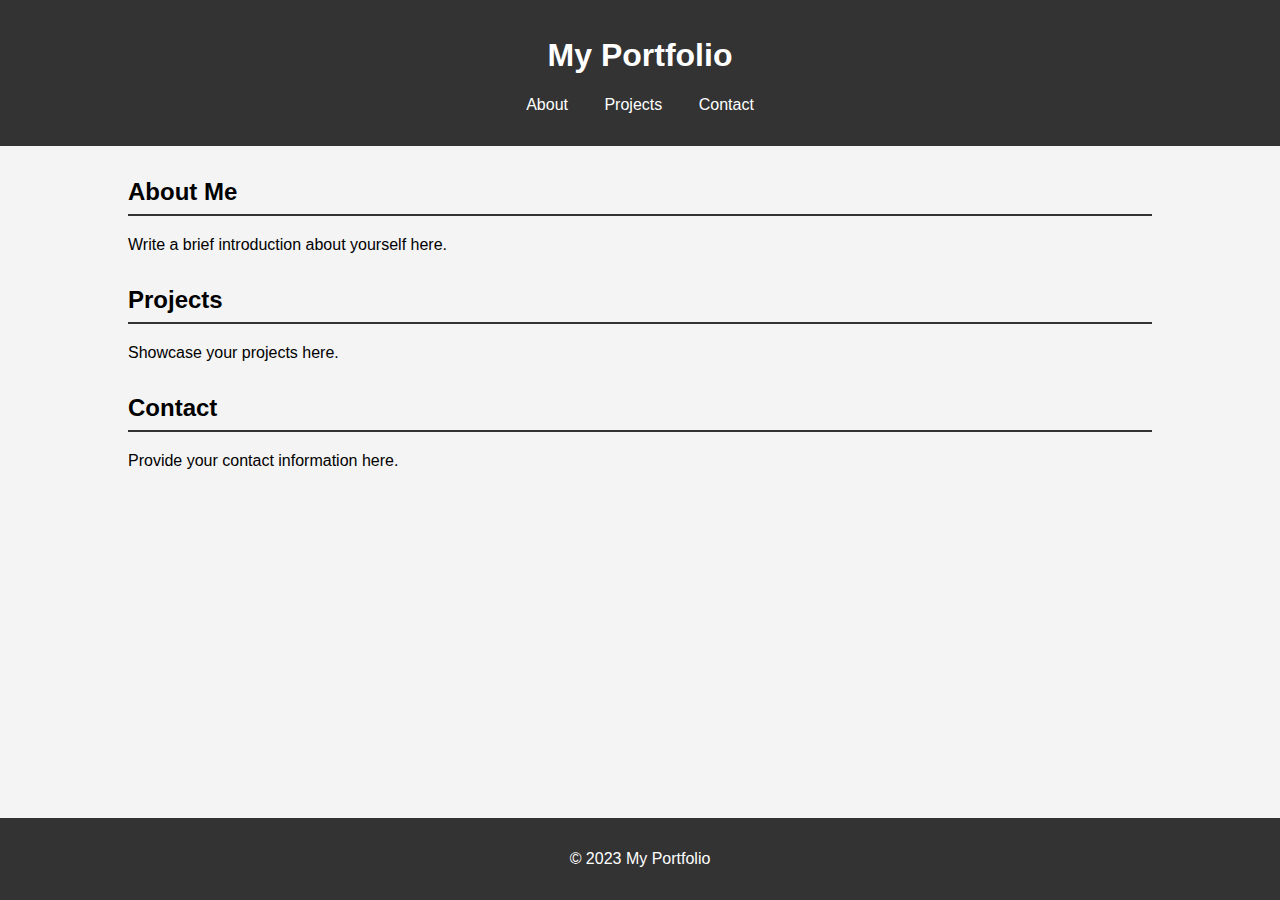
==== index.html @ 4d3b850b "new file:   index.html" ====
<!DOCTYPE html>
<html lang="en">
<head>
    <meta charset="UTF-8">
    <meta name="viewport" content="width=device-width, initial-scale=1.0">
    <title>My Portfolio</title>
    <style>
        body {
            font-family: Arial, sans-serif;
            margin: 0;
            padding: 0;
            background-color: #f4f4f4;
        }
        header {
            background-color: #333;
            color: #fff;
            padding: 1rem 0;
            text-align: center;
        }
        nav ul {
            list-style: none;
            padding: 0;
        }
        nav ul li {
            display: inline;
            margin: 0 1rem;
        }
        nav ul li a {
            color: #fff;
            text-decoration: none;
        }
        .container {
            width: 80%;
            margin: 2rem auto;
        }
        .section {
            margin-bottom: 2rem;
        }
        .section h2 {
            border-bottom: 2px solid #333;
            padding-bottom: 0.5rem;
        }
        footer {
            background-color: #333;
            color: #fff;
            text-align: center;
            padding: 1rem 0;
            position: fixed;
            width: 100%;
            bottom: 0;
        }
    </style>
</head>
<body>
    <header>
        <h1>My Portfolio</h1>
        <nav>
            <ul>
                <li><a href="#about">About</a></li>
                <li><a href="#projects">Projects</a></li>
                <li><a href="#contact">Contact</a></li>
            </ul>
        </nav>
    </header>
    <div class="container">
        <section id="about" class="section">
            <h2>About Me</h2>
            <p>Write a brief introduction about yourself here.</p>
        </section>
        <section id="projects" class="section">
            <h2>Projects</h2>
            <p>Showcase your projects here.</p>
        </section>
        <section id="contact" class="section">
            <h2>Contact</h2>
            <p>Provide your contact information here.</p>
        </section>
    </div>
    <footer>
        <p>&copy; 2023 My Portfolio</p>
    </footer>
</body>
</html>
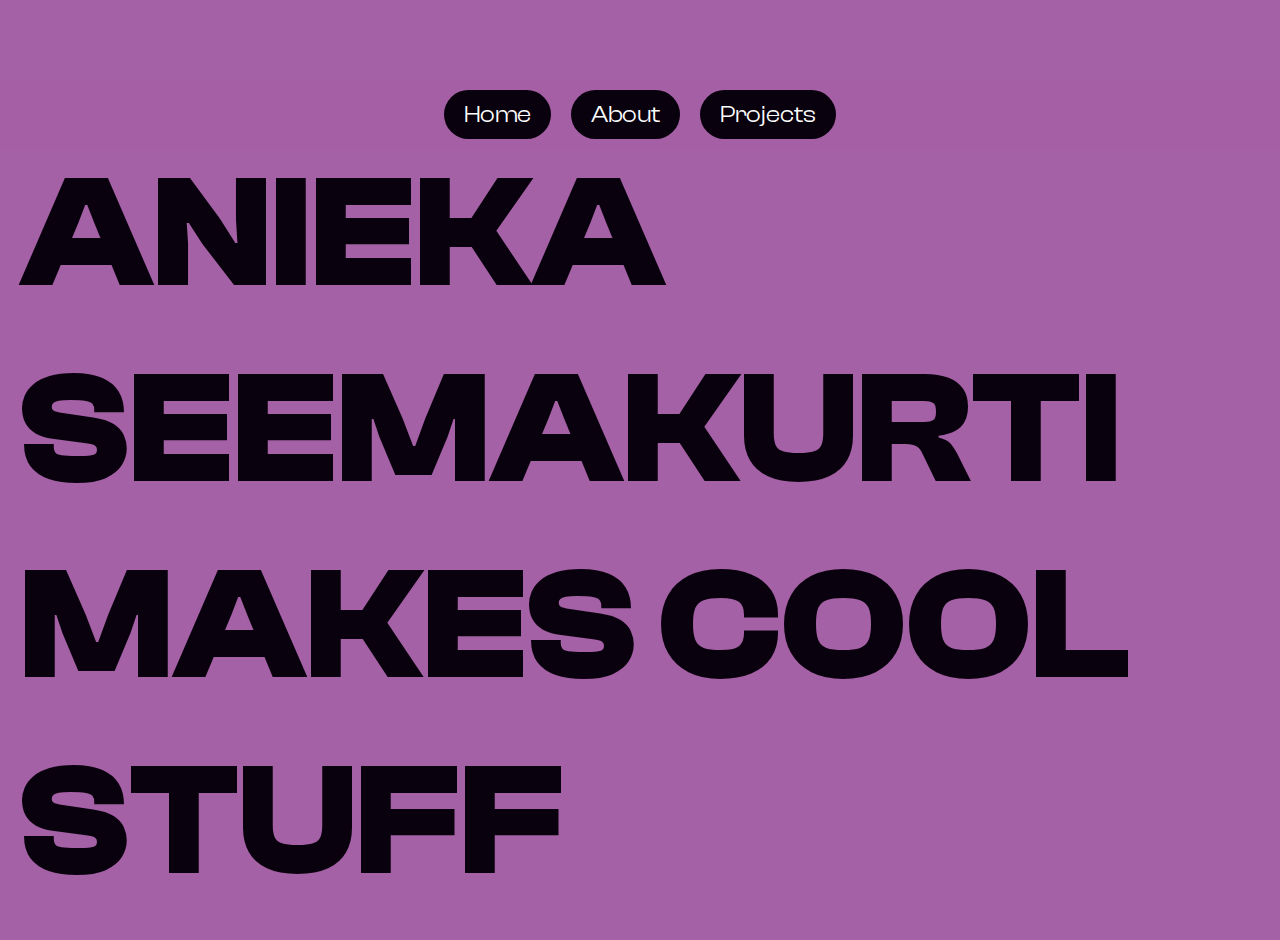
==== commit 4388ec11: "purple" ====
--- a/index.html
+++ b/index.html
@@ -3,81 +3,17 @@
 <head>
     <meta charset="UTF-8">
     <meta name="viewport" content="width=device-width, initial-scale=1.0">
-    <title>My Portfolio</title>
-    <style>
-        body {
-            font-family: Arial, sans-serif;
-            margin: 0;
-            padding: 0;
-            background-color: #f4f4f4;
-        }
-        header {
-            background-color: #333;
-            color: #fff;
-            padding: 1rem 0;
-            text-align: center;
-        }
-        nav ul {
-            list-style: none;
-            padding: 0;
-        }
-        nav ul li {
-            display: inline;
-            margin: 0 1rem;
-        }
-        nav ul li a {
-            color: #fff;
-            text-decoration: none;
-        }
-        .container {
-            width: 80%;
-            margin: 2rem auto;
-        }
-        .section {
-            margin-bottom: 2rem;
-        }
-        .section h2 {
-            border-bottom: 2px solid #333;
-            padding-bottom: 0.5rem;
-        }
-        footer {
-            background-color: #333;
-            color: #fff;
-            text-align: center;
-            padding: 1rem 0;
-            position: fixed;
-            width: 100%;
-            bottom: 0;
-        }
-    </style>
+    <title>Anieka Seemakurti Portfolio</title>
+    <link rel="stylesheet" href="styles.css">
 </head>
-<body>
-    <header>
-        <h1>My Portfolio</h1>
-        <nav>
-            <ul>
-                <li><a href="#about">About</a></li>
-                <li><a href="#projects">Projects</a></li>
-                <li><a href="#contact">Contact</a></li>
-            </ul>
-        </nav>
-    </header>
-    <div class="container">
-        <section id="about" class="section">
-            <h2>About Me</h2>
-            <p>Write a brief introduction about yourself here.</p>
-        </section>
-        <section id="projects" class="section">
-            <h2>Projects</h2>
-            <p>Showcase your projects here.</p>
-        </section>
-        <section id="contact" class="section">
-            <h2>Contact</h2>
-            <p>Provide your contact information here.</p>
-        </section>
-    </div>
-    <footer>
-        <p>&copy; 2023 My Portfolio</p>
-    </footer>
-</body>
+<title-body>
+    <nav>
+        <a href="index.html">Home</a>
+        <a href="about.html">About</a>
+        <a href="projects.html">Projects</a>
+    </nav>
+    <h1>Anieka</h1>
+    <h2>Seemakurti</h2>
+    <h2>makes cool stuff</h2>
+</title-body>
 </html>--- a/styles.css
+++ b/styles.css
@@ -0,0 +1,144 @@
+@font-face {
+  font-family: 'ClashDisplay-Variable';
+  src: url('Fonts/WEB/fonts/ClashDisplay-Variable.eot'); /* IE9 Compat Modes */
+  src: url('Fonts/WEB/fonts/ClashDisplay-Variable.eot?#iefix') format('embedded-opentype'), /* IE6-IE8 */
+       url('Fonts/WEB/fonts/ClashDisplay-Variable.woff2') format('woff2'), /* Super Modern Browsers */
+       url('Fonts/WEB/fonts/ClashDisplay-Variable.woff') format('woff'), /* Pretty Modern Browsers */
+       url('Fonts/WEB/fonts/ClashDisplay-Variable.ttf') format('truetype'); /* Safari, Android, iOS */
+  font-weight: 200 700;
+  font-style: normal;
+}
+
+/* General styles */
+body {
+  background-color: rgb(165, 97, 165);
+  color: rgb(10, 1, 14);
+  font-family: Helvetica, sans-serif;
+  display: flex;
+  flex-direction: column;
+  align-items: flex-start;
+  margin: 0;
+  padding: 0;
+}
+
+title-body{
+  background-color: rgb(165, 97, 165);
+  color: rgb(10, 1, 14);
+  font-family: ClashDisplay-Variable, Helvetica, sans-serif;
+  display: flex;
+  flex-direction: column;
+  justify-content: flex-end;
+  align-items: flex-start;
+  height: 100vh;
+  margin: 0;
+  padding: 20px;
+}
+
+nav {
+  width: 100%;
+  display: flex;
+  justify-content: center;
+  gap: 20px;
+  padding: 10px 0;
+  position: fixed;
+  top: 80px;
+  left: 0;
+  background-color: rgba(165, 97, 165, 0.9);
+  z-index: 100; /* Ensure the navbar is on top */
+}
+
+nav a {
+  color: white;
+  text-decoration: none;
+  font-size: 1.5em;
+  background-color: rgb(10, 1, 14); /* Semi-transparent background for buttons */
+  padding: 10px 20px;
+  border-radius: 25px; /* Rounded corners */
+  transition: background-color 0.3s ease; /* Smooth transition for hover effect */
+}
+
+nav a:hover {
+  background-color: rgba(0, 0, 0, 0.7); /* Darker background on hover */
+}
+
+header {
+  margin-top: 120px; /* Push header below the nav bar */
+}
+
+h1, h2 {
+  margin: 0;
+  font-family: 'ClashDisplay-Variable', Helvetica, sans-serif; /* Use Clash Display for h1 */
+}
+
+h1 {
+  font-size: 10em;
+  text-transform: uppercase;
+  font-weight: bold;
+}
+
+h2 {
+  font-size: 10em;
+  text-transform: uppercase;
+}
+
+/* Project Cards */
+.project-cards {
+  margin: 20px;
+  display: grid;
+  grid-template-columns: repeat(auto-fit, minmax(300px, 1fr));
+  gap: 20px;
+  padding: 20px;
+}
+
+.project-card {
+  background-color: rgba(68, 68, 68, 0.9);
+  color: #fffaf8;
+  border-radius: 20px;
+  box-shadow: 0 8px 16px rgba(0, 0, 0, 0.2);
+  transition: transform 0.3s, box-shadow 0.3s;
+  padding: 20px;
+}
+
+.project-card:hover {
+  transform: translateY(-5px);
+  box-shadow: 0 12px 24px rgba(0, 0, 0, 0.3);
+}
+
+.project-card img {
+  max-width: 100%;
+  border-radius: 10px;
+  margin-bottom: 10px;
+}
+
+iframe {
+  border: 1px solid rgba(0, 0, 0, 0.1);
+  width: 100%;
+  height: 450px;
+}
+
+.learn-more-button {
+  display: inline-block;
+  margin-top: 15px;
+  padding: 10px 20px;
+  background-color: #333;
+  color: white;
+  text-decoration: none;
+  border-radius: 5px;
+  font-size: 16px;
+  font-weight: bold;
+  transition: background-color 0.3s ease, transform 0.2s ease;
+}
+
+.learn-more-button:hover {
+  background-color: #555;
+  transform: translateY(-3px);
+}
+
+/* Footer */
+footer {
+  text-align: center;
+  margin-top: 20px;
+  padding: 20px;
+  background-color: rgba(165, 97, 165, 0.9);
+  color: #fff;
+}
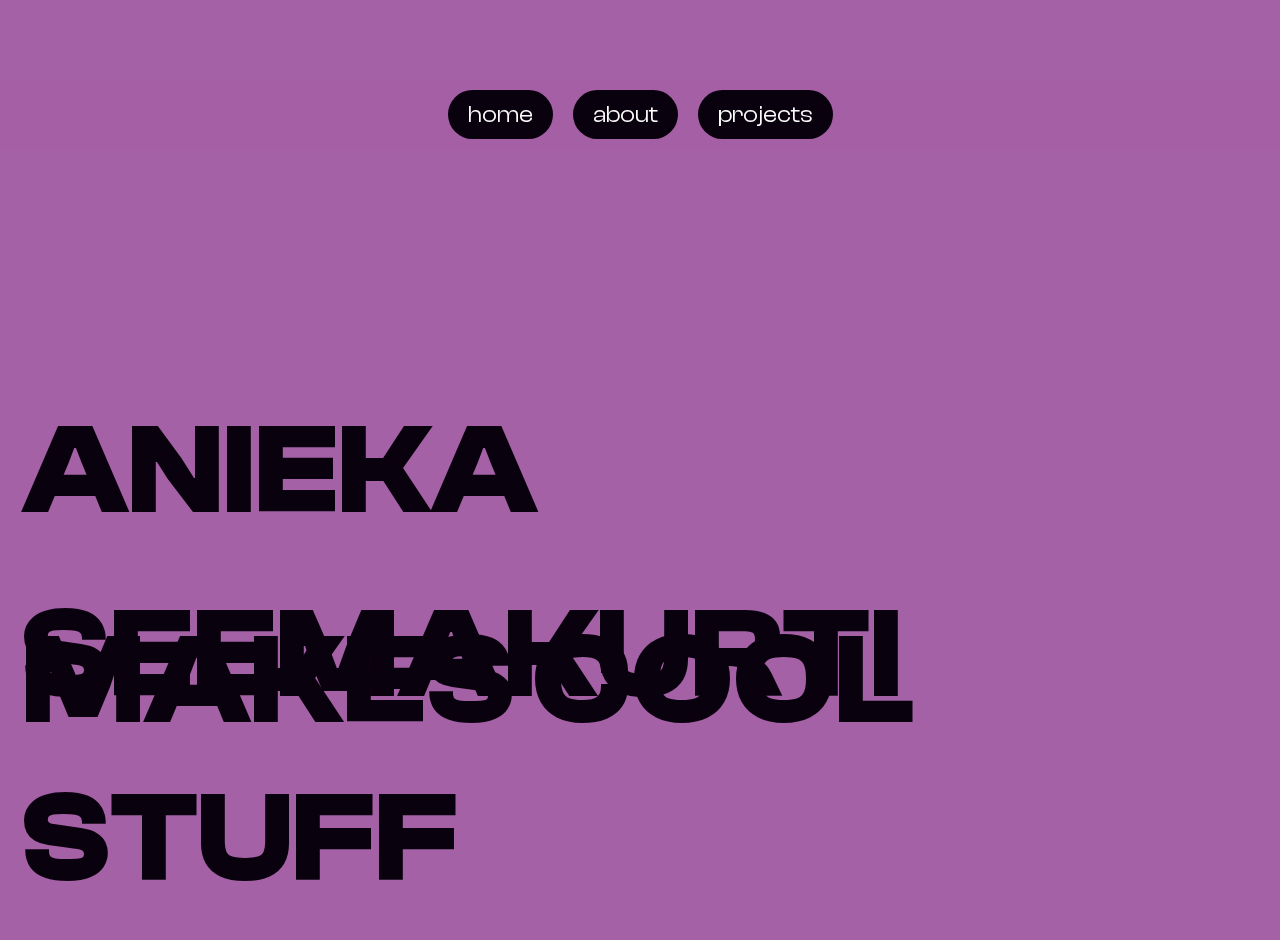
==== commit de5d1405: "update" ====
--- a/index.html
+++ b/index.html
@@ -8,12 +8,12 @@
 </head>
 <title-body>
     <nav>
-        <a href="index.html">Home</a>
-        <a href="about.html">About</a>
-        <a href="projects.html">Projects</a>
+        <a href="index.html">home</a>
+        <a href="about.html">about</a>
+        <a href="projects.html">projects</a>
     </nav>
-    <h1>Anieka</h1>
-    <h2>Seemakurti</h2>
-    <h2>makes cool stuff</h2>
+    <title>ANIEKA</title>
+    <title>SEEMAKURTI</title>
+    <title>MAKES COOL STUFF</title>
 </title-body>
-</html>+</html>
--- a/styles.css
+++ b/styles.css
@@ -13,7 +13,7 @@
 body {
   background-color: rgb(165, 97, 165);
   color: rgb(10, 1, 14);
-  font-family: Helvetica, sans-serif;
+  font-family: 'ClashDisplay-Variable', Helvetica, sans-serif; /* Updated font to ClashDisplay-Variable */
   display: flex;
   flex-direction: column;
   align-items: flex-start;
@@ -21,10 +21,10 @@
   padding: 0;
 }
 
-title-body{
+title-body {
   background-color: rgb(165, 97, 165);
   color: rgb(10, 1, 14);
-  font-family: ClashDisplay-Variable, Helvetica, sans-serif;
+  font-family: 'ClashDisplay-Variable', Helvetica, sans-serif;
   display: flex;
   flex-direction: column;
   justify-content: flex-end;
@@ -45,6 +45,7 @@
   left: 0;
   background-color: rgba(165, 97, 165, 0.9);
   z-index: 100; /* Ensure the navbar is on top */
+  font-family: 'ClashDisplay-Variable', Helvetica, sans-serif; /* Consistent font */
 }
 
 nav a {
@@ -77,7 +78,7 @@
 }
 
 h2 {
-  font-size: 10em;
+  font-size: 6em;
   text-transform: uppercase;
 }
 
@@ -85,7 +86,7 @@
 .project-cards {
   margin: 20px;
   display: grid;
-  grid-template-columns: repeat(auto-fit, minmax(300px, 1fr));
+  grid-template-columns: repeat(auto-fit, minmax(2, 1fr));
   gap: 20px;
   padding: 20px;
 }
@@ -134,6 +135,19 @@
   transform: translateY(-3px);
 }
 
+title {
+  display: flex;
+  flex-direction: column;
+  justify-content: flex-end;
+  align-items: flex-start;
+  height: 20vh;
+  margin: 0;
+  padding: 2px;
+  font-size: 8rem;
+  font: 'ClashDisplay-Variable';
+  font-weight: 700;
+}
+
 /* Footer */
 footer {
   text-align: center;
@@ -142,3 +156,83 @@
   background-color: rgba(165, 97, 165, 0.9);
   color: #fff;
 }
+
+/* About Page Specific Styles */
+.about-page {
+  background-color: rgb(165, 97, 165); /* Matches site background */
+  color: rgb(10, 1, 14); /* Matches site text color */
+  font-family: 'ClashDisplay-Variable', Helvetica, sans-serif;
+  display: flex;
+  flex-direction: column;
+  align-items: center;
+  padding-top: 150px; /* Offset for fixed nav */
+}
+
+.about-page .about-container {
+  display: flex;
+  flex-direction: column;
+  align-items: center;
+  text-align: center;
+  gap: 30px;
+  padding: 40px 20px;
+  max-width: 800px;
+}
+
+.about-page .summary h2 {
+  font-size: 4rem;
+  text-transform: uppercase;
+  color: white; /* Contrast with background */
+  margin-bottom: 20px;
+}
+
+.about-page .summary p {
+  font-size: 1.2rem;
+  line-height: 1.8;
+  color: white;
+  max-width: 600px;
+}
+
+.about-page .resume-button {
+  background-color: rgb(10, 1, 14);
+  color: white;
+  padding: 10px 20px;
+  border-radius: 25px;
+  font-size: 1rem;
+  text-decoration: none;
+  font-weight: bold;
+  transition: background-color 0.3s ease, transform 0.2s ease;
+}
+
+.about-page .resume-button:hover {
+  background-color: rgba(0, 0, 0, 0.7); /* Matches hover style in nav */
+  transform: translateY(-3px);
+}
+
+.about-page .focus-section {
+  text-align: center;
+  padding: 60px 20px;
+  background-color: rgba(10, 1, 14, 0.9); /* Dark background for contrast */
+  color: white;
+}
+
+.about-page .focus-section h2 {
+  font-size: 4rem;
+  margin-bottom: 30px;
+  text-transform: uppercase;
+}
+
+.about-page .focus-words {
+  display: flex;
+  flex-wrap: wrap;
+  justify-content: center;
+  gap: 20px;
+}
+
+.about-page .focus-words h1 {
+  font-size: 3rem;
+  font-weight: bold;
+  background-color: rgb(165, 97, 165);
+  padding: 10px 20px;
+  border-radius: 10px;
+  color: rgb(10, 1, 14); 
+}
